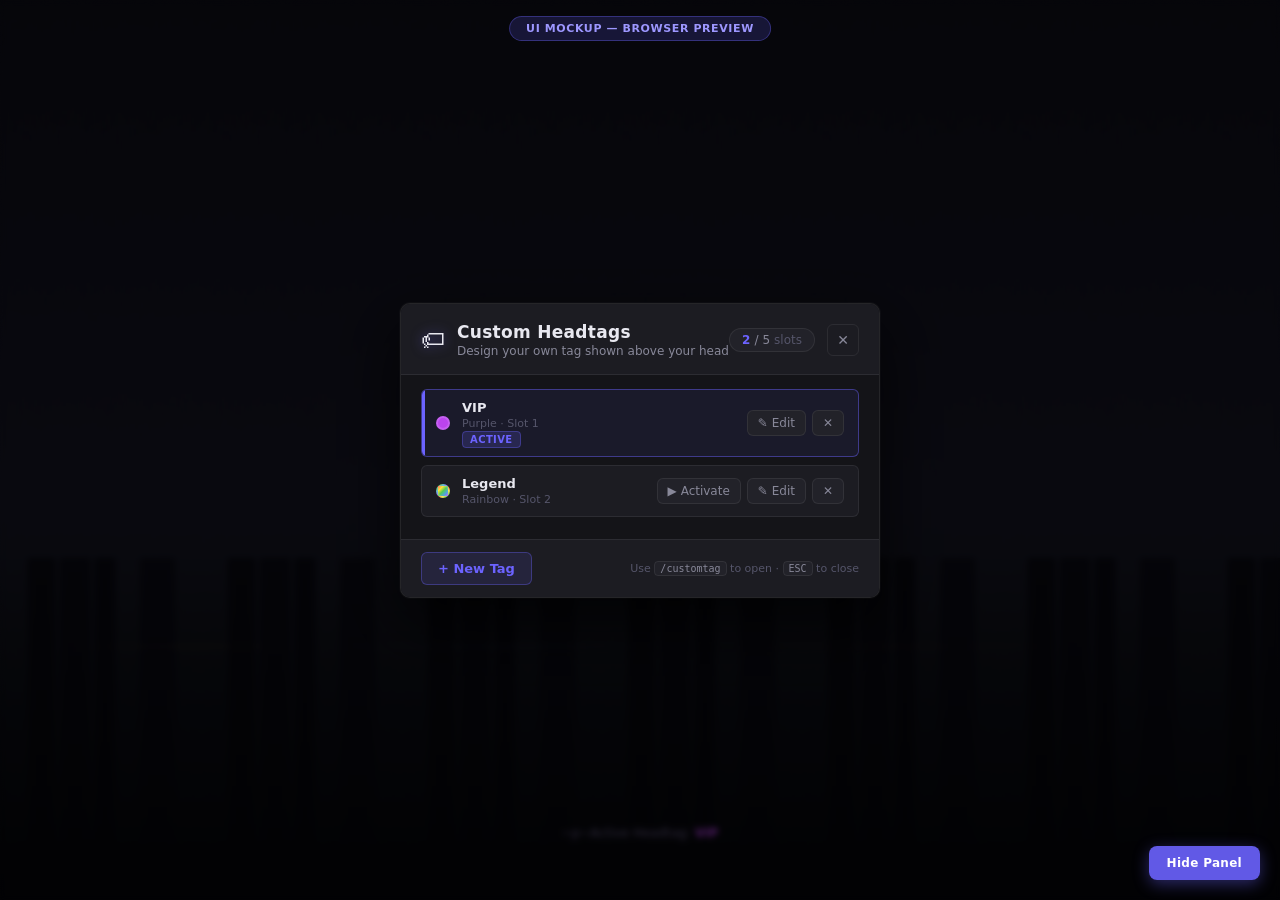
==== mockup.html @ aabbf568 "Add custom player headtag system with NUI support - Implemented a new feature allowing players to cr" ====
<!DOCTYPE html>
<html lang="en">
<head>
    <meta charset="UTF-8" />
    <meta name="viewport" content="width=device-width, initial-scale=1.0" />
    <title>DiscordTagIDs – Custom Headtags UI Mockup</title>
    <style>
/* ── Reset & base ────────────────────────────────────────────────────────── */
*, *::before, *::after { box-sizing: border-box; margin: 0; padding: 0; }

:root {
    --bg-overlay:   rgba(0, 0, 0, 0.55);
    --bg-panel:     #141418;
    --bg-panel2:    #1c1c22;
    --bg-panel3:    #222229;
    --bg-input:     #0e0e12;
    --border:       rgba(255,255,255,0.07);
    --border-focus: rgba(120,120,255,0.55);
    --accent:       #6c63ff;
    --accent-hover: #7d75ff;
    --danger:       #e05555;
    --danger-hover: #f06666;
    --success:      #4caf6e;
    --text-primary: #e8e8f0;
    --text-muted:   #888899;
    --text-dim:     #55556a;
    --radius:       10px;
    --radius-sm:    6px;
    --transition:   0.18s ease;
}

/* ── Fake GTA background ────────────────────────────────────────────────── */
body {
    font-family: 'Segoe UI', system-ui, sans-serif;
    font-size: 14px;
    color: var(--text-primary);
    width: 100vw;
    height: 100vh;
    overflow: hidden;
    background:
        /* subtle grain overlay */
        url("data:image/svg+xml,%3Csvg xmlns='http://www.w3.org/2000/svg' width='200' height='200'%3E%3Cfilter id='n'%3E%3CfeTurbulence type='fractalNoise' baseFrequency='0.9' numOctaves='4' stitchTiles='stitch'/%3E%3C/filter%3E%3Crect width='200' height='200' filter='url(%23n)' opacity='0.04'/%3E%3C/svg%3E"),
        /* city night sky gradient */
        linear-gradient(
            180deg,
            #0a0a14 0%,
            #0d0d1a 30%,
            #111120 55%,
            #0e1018 75%,
            #080c10 100%
        );
}

/* Fake city silhouette */
body::before {
    content: '';
    position: fixed;
    bottom: 0; left: 0; right: 0;
    height: 38%;
    background:
        /* building shapes via repeating linear gradients */
        linear-gradient(to bottom, transparent 0%, #05050a 100%),
        repeating-linear-gradient(
            90deg,
            transparent 0px, transparent 28px,
            #090910 28px, #090910 55px,
            transparent 55px, transparent 60px,
            #0a0a12 60px, #0a0a12 90px,
            transparent 90px, transparent 95px,
            #080810 95px, #080810 115px,
            transparent 115px, transparent 140px,
            #0b0b14 140px, #0b0b14 175px,
            transparent 175px, transparent 200px
        );
    pointer-events: none;
    z-index: 0;
}

/* Tiny ambient lights simulating distant city glow */
body::after {
    content: '';
    position: fixed;
    bottom: 28%; left: 0; right: 0;
    height: 3px;
    background: linear-gradient(90deg,
        transparent 5%, rgba(255,180,60,0.06) 15%, transparent 25%,
        rgba(120,160,255,0.05) 40%, transparent 55%,
        rgba(255,100,60,0.04) 70%, transparent 85%
    );
    pointer-events: none;
    z-index: 0;
}

/* ── Mockup label ────────────────────────────────────────────────────────── */
#mockup-label {
    position: fixed;
    top: 16px;
    left: 50%;
    transform: translateX(-50%);
    background: rgba(108,99,255,0.18);
    border: 1px solid rgba(108,99,255,0.35);
    border-radius: 20px;
    padding: 5px 16px;
    font-size: 11px;
    font-weight: 600;
    color: #9d97ff;
    letter-spacing: 0.6px;
    text-transform: uppercase;
    z-index: 10;
    white-space: nowrap;
}

/* ── HUD elements (fake in-game) ─────────────────────────────────────────── */
#fake-hud {
    position: fixed;
    bottom: 60px;
    left: 50%;
    transform: translateX(-50%);
    text-align: center;
    font-size: 12px;
    color: rgba(200,180,255,0.5);
    font-weight: 500;
    letter-spacing: 0.3px;
    z-index: 0;
    pointer-events: none;
}
#fake-headtag-display {
    position: fixed;
    top: 38%;
    left: 50%;
    transform: translate(-50%, -50%);
    text-align: center;
    pointer-events: none;
    z-index: 0;
}
.fake-tag-text {
    font-size: 12px;
    font-weight: 700;
    color: #5be05b;
    text-shadow: 0 0 6px rgba(0,0,0,0.9), 0 1px 3px rgba(0,0,0,0.7);
    letter-spacing: 0.4px;
}
.fake-player-name {
    font-size: 12px;
    color: #ccccee;
    text-shadow: 0 0 6px rgba(0,0,0,0.9);
}
.fake-player-dot {
    width: 6px; height: 6px;
    border-radius: 50%;
    background: #6c63ff;
    margin: 4px auto;
    box-shadow: 0 0 8px 2px rgba(108,99,255,0.4);
}

/* ── Overlay ─────────────────────────────────────────────────────────────── */
#overlay {
    position: fixed;
    inset: 0;
    background: var(--bg-overlay);
    display: flex;
    align-items: center;
    justify-content: center;
    pointer-events: all;
    backdrop-filter: blur(3px);
    z-index: 5;
    animation: fadeIn 0.2s ease;
}
#overlay.hidden { display: none; }

@keyframes fadeIn {
    from { opacity: 0; }
    to   { opacity: 1; }
}

/* ── Panel ───────────────────────────────────────────────────────────────── */
#panel {
    background: var(--bg-panel);
    border: 1px solid var(--border);
    border-radius: var(--radius);
    width: 480px;
    max-height: 90vh;
    display: flex;
    flex-direction: column;
    overflow: hidden;
    box-shadow: 0 24px 64px rgba(0,0,0,0.7), 0 0 0 1px rgba(255,255,255,0.03);
    animation: slideUp 0.22s cubic-bezier(0.34,1.3,0.64,1);
}
@keyframes slideUp {
    from { transform: translateY(16px); opacity: 0; }
    to   { transform: translateY(0);    opacity: 1; }
}

/* ── Header ──────────────────────────────────────────────────────────────── */
#panel-header {
    display: flex;
    align-items: center;
    justify-content: space-between;
    padding: 18px 20px 16px;
    border-bottom: 1px solid var(--border);
    background: var(--bg-panel2);
    flex-shrink: 0;
}
#header-left { display: flex; align-items: center; gap: 12px; }
#header-icon {
    font-size: 24px; line-height: 1;
    filter: drop-shadow(0 0 6px rgba(108,99,255,0.5));
}
#header-title { font-size: 17px; font-weight: 700; letter-spacing: 0.3px; }
#header-sub { font-size: 12px; color: var(--text-muted); margin-top: 2px; }
#header-right { display: flex; align-items: center; gap: 12px; }

#slot-badge {
    background: var(--bg-panel3);
    border: 1px solid var(--border);
    border-radius: 20px;
    padding: 4px 12px;
    font-size: 12px;
    color: var(--text-muted);
    display: flex; align-items: center; gap: 4px;
}
#slot-used  { color: var(--accent); font-weight: 700; }
#slot-label { color: var(--text-dim); }

#btn-close {
    background: none; border: 1px solid var(--border);
    border-radius: var(--radius-sm); color: var(--text-muted);
    cursor: pointer; width: 32px; height: 32px; font-size: 14px;
    display: flex; align-items: center; justify-content: center;
    transition: var(--transition);
}
#btn-close:hover { background: var(--danger); border-color: var(--danger); color: #fff; }

/* ── Toast ───────────────────────────────────────────────────────────────── */
#toast {
    margin: 10px 20px 0;
    padding: 10px 14px;
    border-radius: var(--radius-sm);
    font-size: 13px; font-weight: 500;
    flex-shrink: 0;
    animation: toastIn 0.18s ease;
}
#toast.hidden { display: none; }
#toast.error   { background: rgba(224,85,85,0.15);  border: 1px solid rgba(224,85,85,0.4);  color: #f08080; }
#toast.success { background: rgba(76,175,110,0.15); border: 1px solid rgba(76,175,110,0.4); color: #7ddb9d; }
@keyframes toastIn {
    from { opacity: 0; transform: translateY(-4px); }
    to   { opacity: 1; transform: translateY(0); }
}

/* ── Tag list ────────────────────────────────────────────────────────────── */
#tag-list-section {
    flex: 1; overflow-y: auto;
    padding: 14px 20px; min-height: 80px;
}
#tag-list-section::-webkit-scrollbar { width: 5px; }
#tag-list-section::-webkit-scrollbar-track { background: transparent; }
#tag-list-section::-webkit-scrollbar-thumb { background: var(--border); border-radius: 4px; }

#tag-list-empty {
    display: flex; flex-direction: column; align-items: center;
    justify-content: center; gap: 6px;
    padding: 30px 0; color: var(--text-muted);
    font-size: 13px; text-align: center;
}
#tag-list-empty.hidden { display: none; }
#empty-icon { font-size: 32px; margin-bottom: 4px; opacity: 0.3; color: var(--accent); }
#empty-sub { font-size: 12px; color: var(--text-dim); }

.tag-card {
    display: flex; align-items: center; gap: 12px;
    background: var(--bg-panel2); border: 1px solid var(--border);
    border-radius: var(--radius-sm); padding: 10px 14px;
    margin-bottom: 8px; transition: var(--transition);
    position: relative; overflow: hidden;
}
.tag-card:hover { border-color: rgba(255,255,255,0.13); background: var(--bg-panel3); }
.tag-card.active-tag {
    border-color: rgba(108,99,255,0.45);
    background: rgba(108,99,255,0.08);
}
.tag-card.active-tag::before {
    content: ''; position: absolute; left: 0; top: 0; bottom: 0;
    width: 3px; background: var(--accent); border-radius: 3px 0 0 3px;
}
.tag-color-dot {
    width: 14px; height: 14px; border-radius: 50%; flex-shrink: 0;
    border: 2px solid rgba(255,255,255,0.15);
}
.tag-info { flex: 1; min-width: 0; }
.tag-info-label {
    font-size: 13px; font-weight: 600; color: var(--text-primary);
    white-space: nowrap; overflow: hidden; text-overflow: ellipsis;
}
.tag-info-sub { font-size: 11px; color: var(--text-dim); margin-top: 2px; }
.tag-active-badge {
    font-size: 10px; font-weight: 700; color: var(--accent);
    background: rgba(108,99,255,0.18); border: 1px solid rgba(108,99,255,0.35);
    border-radius: 4px; padding: 2px 7px; letter-spacing: 0.4px;
    text-transform: uppercase; margin-left: auto; flex-shrink: 0;
}
.tag-actions { display: flex; gap: 6px; flex-shrink: 0; }
.tag-actions button {
    border: 1px solid var(--border); border-radius: var(--radius-sm);
    background: var(--bg-panel3); color: var(--text-muted);
    cursor: pointer; font-size: 12px; padding: 5px 10px;
    transition: var(--transition); white-space: nowrap; font-family: inherit;
}
.tag-actions .btn-activate:hover { background: var(--accent);  border-color: var(--accent); color: #fff; }
.tag-actions .btn-edit:hover     { background: #3a6faa;        border-color: #3a6faa;       color: #fff; }
.tag-actions .btn-delete:hover   { background: var(--danger);  border-color: var(--danger); color: #fff; }

/* ── Form ────────────────────────────────────────────────────────────────── */
#form-section {
    border-top: 1px solid var(--border); background: var(--bg-panel2);
    padding: 16px 20px 14px; flex-shrink: 0; animation: fadeIn 0.15s ease;
}
#form-section.hidden { display: none; }
#form-title {
    font-size: 13px; font-weight: 700; color: var(--text-muted);
    letter-spacing: 0.6px; text-transform: uppercase; margin-bottom: 12px;
}
.form-label {
    display: flex; align-items: center; justify-content: space-between;
    font-size: 12px; font-weight: 600; color: var(--text-muted);
    margin-bottom: 6px; margin-top: 12px;
    text-transform: uppercase; letter-spacing: 0.5px;
}
.form-label:first-of-type { margin-top: 0; }
.char-counter { font-weight: 400; color: var(--text-dim); font-size: 11px; text-transform: none; letter-spacing: 0; }
.char-counter.near-limit { color: #e0a850; }
.char-counter.at-limit   { color: var(--danger); }

#input-text {
    width: 100%; background: var(--bg-input); border: 1px solid var(--border);
    border-radius: var(--radius-sm); color: var(--text-primary);
    font-size: 14px; padding: 9px 12px; outline: none;
    transition: var(--transition); font-family: inherit;
}
#input-text:focus { border-color: var(--border-focus); box-shadow: 0 0 0 3px rgba(108,99,255,0.12); }
#input-text::placeholder { color: var(--text-dim); }

#color-grid { display: flex; flex-wrap: wrap; gap: 8px; }
.color-swatch {
    width: 40px; height: 40px; border-radius: var(--radius-sm);
    cursor: pointer; border: 2px solid transparent; transition: var(--transition);
    display: flex; align-items: center; justify-content: center;
    font-size: 10px; font-weight: 700;
    color: rgba(255,255,255,0.7); text-shadow: 0 1px 3px rgba(0,0,0,0.8);
    position: relative; overflow: hidden;
}
.color-swatch:hover { transform: scale(1.1); border-color: rgba(255,255,255,0.4); }
.color-swatch.selected {
    border-color: #fff;
    box-shadow: 0 0 0 2px var(--accent), 0 4px 12px rgba(0,0,0,0.5);
    transform: scale(1.08);
}
.color-swatch.selected::after {
    content: '✓'; position: absolute; inset: 0;
    display: flex; align-items: center; justify-content: center;
    font-size: 16px; color: #fff; text-shadow: 0 1px 4px rgba(0,0,0,0.9);
}
.color-swatch.rainbow {
    background: linear-gradient(135deg,
        #ff4e4e 0%, #ff9a3c 17%, #ffe234 34%,
        #5be05b 50%, #4da8da 67%, #9b59b6 84%, #ff4e4e 100%);
}

#preview-box {
    background: rgba(0,0,0,0.45); border: 1px solid var(--border);
    border-radius: var(--radius-sm); padding: 10px 16px;
    font-size: 13px; font-weight: 600; text-align: center;
    letter-spacing: 0.3px; min-height: 38px;
    display: flex; align-items: center; justify-content: center; gap: 4px; flex-wrap: wrap;
}
.preview-name { color: #aaaacc; font-weight: 400; }
#form-actions { display: flex; gap: 8px; margin-top: 14px; }

/* ── Buttons ─────────────────────────────────────────────────────────────── */
button { font-family: inherit; }
.btn-primary {
    flex: 1; background: var(--accent); border: 1px solid var(--accent);
    border-radius: var(--radius-sm); color: #fff; cursor: pointer;
    font-size: 13px; font-weight: 600; padding: 9px 18px; transition: var(--transition);
}
.btn-primary:hover  { background: var(--accent-hover); border-color: var(--accent-hover); }
.btn-primary:active { transform: scale(0.98); }
.btn-secondary {
    background: var(--bg-panel3); border: 1px solid var(--border);
    border-radius: var(--radius-sm); color: var(--text-muted); cursor: pointer;
    font-size: 13px; padding: 9px 14px; transition: var(--transition);
}
.btn-secondary:hover { background: #2a2a35; color: var(--text-primary); }
.btn-accent {
    background: rgba(108,99,255,0.12); border: 1px solid rgba(108,99,255,0.35);
    border-radius: var(--radius-sm); color: var(--accent); cursor: pointer;
    font-size: 13px; font-weight: 600; padding: 8px 16px; transition: var(--transition);
}
.btn-accent:hover { background: rgba(108,99,255,0.22); }
.btn-accent:disabled { opacity: 0.4; cursor: not-allowed; }

/* ── Footer ──────────────────────────────────────────────────────────────── */
#panel-footer {
    display: flex; align-items: center; justify-content: space-between;
    padding: 12px 20px; border-top: 1px solid var(--border);
    background: var(--bg-panel2); flex-shrink: 0;
}
#footer-hint { font-size: 11px; color: var(--text-dim); }
#footer-hint kbd {
    background: var(--bg-panel3); border: 1px solid var(--border);
    border-radius: 4px; padding: 1px 5px; font-size: 10px;
    font-family: monospace; color: var(--text-muted);
}

/* ── Toggle button (mockup only) ─────────────────────────────────────────── */
#toggle-btn {
    position: fixed; bottom: 20px; right: 20px;
    background: rgba(108,99,255,0.9); border: none;
    border-radius: 8px; color: #fff; cursor: pointer;
    font-size: 12px; font-weight: 600; padding: 10px 18px;
    z-index: 20; transition: var(--transition);
    box-shadow: 0 4px 16px rgba(108,99,255,0.4);
    letter-spacing: 0.3px;
}
#toggle-btn:hover { background: var(--accent-hover); transform: translateY(-1px); }
    </style>
</head>
<body>

    <!-- Fake GTA background elements -->
    <div id="mockup-label">UI Mockup — Browser Preview</div>

    <div id="fake-headtag-display">
        <div class="fake-tag-text" id="fake-tag">VIP </div>
        <div class="fake-player-name">YourName [1]</div>
        <div class="fake-player-dot"></div>
    </div>

    <div id="fake-hud">~p~Active Headtag: <span id="fake-hud-tag" style="color:#bb44ee">VIP</span></div>

    <!-- Main panel -->
    <div id="overlay">
        <div id="panel">

            <div id="panel-header">
                <div id="header-left">
                    <span id="header-icon">🏷</span>
                    <div>
                        <div id="header-title">Custom Headtags</div>
                        <div id="header-sub">Design your own tag shown above your head</div>
                    </div>
                </div>
                <div id="header-right">
                    <div id="slot-badge">
                        <span id="slot-used">0</span>/<span id="slot-total">0</span>
                        <span id="slot-label">slots</span>
                    </div>
                    <button id="btn-close" title="Close (ESC)">✕</button>
                </div>
            </div>

            <div id="toast" class="hidden"></div>

            <div id="tag-list-section">
                <div id="tag-list-empty" class="hidden">
                    <div id="empty-icon">✦</div>
                    <div>You have no custom tags yet.</div>
                    <div id="empty-sub">Click <strong>New Tag</strong> below to create one.</div>
                </div>
                <div id="tag-list"></div>
            </div>

            <div id="form-section" class="hidden">
                <div id="form-title">New Tag</div>
                <label class="form-label">Tag Text
                    <span id="char-counter" class="char-counter">0 / 20</span>
                </label>
                <input id="input-text" type="text" maxlength="20"
                       placeholder="e.g. VIP, Legend, Founder…" autocomplete="off" />
                <label class="form-label">Color</label>
                <div id="color-grid"></div>
                <label class="form-label">Preview</label>
                <div id="preview-box">
                    <span id="preview-text">Your Tag Here</span>
                    <span id="preview-name" class="preview-name"> PlayerName [1]</span>
                </div>
                <div id="form-actions">
                    <button id="btn-form-cancel" class="btn-secondary">Cancel</button>
                    <button id="btn-form-save"   class="btn-primary">Save Tag</button>
                </div>
            </div>

            <div id="panel-footer">
                <button id="btn-new-tag" class="btn-accent">+ New Tag</button>
                <div id="footer-hint">Use <kbd>/customtag</kbd> to open · <kbd>ESC</kbd> to close</div>
            </div>

        </div>
    </div>

    <!-- Mockup toggle -->
    <button id="toggle-btn" onclick="togglePanel()">Hide Panel</button>

    <script>
'use strict';

// ── GTA color definitions ─────────────────────────────────────────────────────
const COLORS = [
    { code: '~r~',   label: 'Red',     css: '#e05555' },
    { code: '~g~',   label: 'Green',   css: '#55cc55' },
    { code: '~b~',   label: 'Blue',    css: '#5599ee' },
    { code: '~y~',   label: 'Yellow',  css: '#eecc44' },
    { code: '~o~',   label: 'Orange',  css: '#ee8833' },
    { code: '~p~',   label: 'Purple',  css: '#bb44ee' },
    { code: '~w~',   label: 'White',   css: '#e8e8f0' },
    { code: '~RGB~', label: 'Rainbow', css: null       },
];

// ── State ─────────────────────────────────────────────────────────────────────
let state = {
    tags:          [],
    slots:         5,
    maxLen:        20,
    editIndex:     null,
    selectedColor: '~w~',
    activeIndex:   null,
};

// ── Simulated server data (pre-loaded for mockup) ─────────────────────────────
const MOCK_TAGS = [
    { text: 'VIP',     color: '~p~' },
    { text: 'Legend',  color: '~RGB~' },
];
const MOCK_ACTIVE_INDEX = 1; // "VIP" is the active tag

// ── DOM refs ──────────────────────────────────────────────────────────────────
const overlay       = document.getElementById('overlay');
const toast         = document.getElementById('toast');
const tagList       = document.getElementById('tag-list');
const tagListEmpty  = document.getElementById('tag-list-empty');
const slotUsed      = document.getElementById('slot-used');
const slotTotal     = document.getElementById('slot-total');
const formSection   = document.getElementById('form-section');
const formTitle     = document.getElementById('form-title');
const inputText     = document.getElementById('input-text');
const charCounter   = document.getElementById('char-counter');
const colorGrid     = document.getElementById('color-grid');
const previewText   = document.getElementById('preview-text');
const btnNewTag     = document.getElementById('btn-new-tag');
const btnFormSave   = document.getElementById('btn-form-save');
const btnFormCancel = document.getElementById('btn-form-cancel');
const btnClose      = document.getElementById('btn-close');
const fakeTag       = document.getElementById('fake-tag');
const fakeHudTag    = document.getElementById('fake-hud-tag');

// ── Color swatches ────────────────────────────────────────────────────────────
function buildColorGrid() {
    colorGrid.innerHTML = '';
    COLORS.forEach(c => {
        const sw = document.createElement('div');
        sw.className = 'color-swatch' + (c.code === '~RGB~' ? ' rainbow' : '');
        sw.dataset.code = c.code;
        sw.title = c.label;
        if (c.css) sw.style.background = c.css;
        if (c.code === state.selectedColor) sw.classList.add('selected');
        sw.addEventListener('click', () => selectColor(c.code));
        colorGrid.appendChild(sw);
    });
}

function selectColor(code) {
    state.selectedColor = code;
    document.querySelectorAll('.color-swatch').forEach(sw =>
        sw.classList.toggle('selected', sw.dataset.code === code)
    );
    updatePreview();
}

// ── Preview ───────────────────────────────────────────────────────────────────
function colorToCss(code) {
    const c = COLORS.find(x => x.code === code);
    if (!c) return '#e8e8f0';
    return c.css || 'transparent';
}

function applyColorStyle(el, code) {
    if (code === '~RGB~') {
        el.style.cssText = `
            background: linear-gradient(90deg,
                #ff4e4e, #ff9a3c, #ffe234, #55cc55, #4da8da, #bb44ee, #ff4e4e);
            -webkit-background-clip: text;
            -webkit-text-fill-color: transparent;
            background-clip: text;
            font-weight: 700;
        `;
    } else {
        el.style.cssText = `color: ${colorToCss(code)}; font-weight: 700;`;
    }
}

function updatePreview() {
    const text = inputText.value.trim() || 'Your Tag';
    applyColorStyle(previewText, state.selectedColor);
    previewText.textContent = text + ' ';
}

// ── Char counter ──────────────────────────────────────────────────────────────
function updateCharCounter() {
    const len = inputText.value.length;
    const max = state.maxLen;
    charCounter.textContent = `${len} / ${max}`;
    charCounter.className = 'char-counter';
    if (len >= max)            charCounter.classList.add('at-limit');
    else if (len >= max * 0.8) charCounter.classList.add('near-limit');
}

// ── Tag list ──────────────────────────────────────────────────────────────────
function renderTagList() {
    slotUsed.textContent  = state.tags.length;
    slotTotal.textContent = state.slots;

    const atLimit = state.tags.length >= state.slots;
    btnNewTag.disabled = atLimit;
    btnNewTag.title = atLimit ? 'All slots are used' : 'Create a new custom tag';

    tagList.innerHTML = '';
    if (state.tags.length === 0) {
        tagListEmpty.classList.remove('hidden');
        return;
    }
    tagListEmpty.classList.add('hidden');

    state.tags.forEach((tag, i) => {
        const idx = i + 1;
        const card = document.createElement('div');
        card.className = 'tag-card' + (state.activeIndex === idx ? ' active-tag' : '');

        const dot = document.createElement('div');
        dot.className = 'tag-color-dot';
        if (tag.color === '~RGB~') {
            dot.style.background = 'linear-gradient(135deg, #ff4e4e, #ffe234, #55cc55, #4da8da, #bb44ee)';
        } else {
            const c = COLORS.find(x => x.code === tag.color);
            dot.style.background = c ? c.css : '#e8e8f0';
        }

        const info = document.createElement('div');
        info.className = 'tag-info';

        const label = document.createElement('div');
        label.className = 'tag-info-label';
        label.textContent = tag.text;

        const sub = document.createElement('div');
        const c = COLORS.find(x => x.code === tag.color);
        sub.className = 'tag-info-sub';
        sub.textContent = (c ? c.label : tag.color) + ' · Slot ' + idx;

        info.appendChild(label);
        info.appendChild(sub);

        if (state.activeIndex === idx) {
            const badge = document.createElement('span');
            badge.className = 'tag-active-badge';
            badge.textContent = 'Active';
            info.appendChild(badge);
        }

        const actions = document.createElement('div');
        actions.className = 'tag-actions';

        if (state.activeIndex !== idx) {
            const btnAct = document.createElement('button');
            btnAct.className = 'btn-activate';
            btnAct.textContent = '▶ Activate';
            btnAct.addEventListener('click', () => activateTag(idx));
            actions.appendChild(btnAct);
        }

        const btnEdit = document.createElement('button');
        btnEdit.className = 'btn-edit';
        btnEdit.textContent = '✎ Edit';
        btnEdit.addEventListener('click', () => openEditForm(idx));
        actions.appendChild(btnEdit);

        const btnDel = document.createElement('button');
        btnDel.className = 'btn-delete';
        btnDel.textContent = '✕';
        btnDel.title = 'Delete this tag';
        btnDel.addEventListener('click', () => deleteTag(idx));
        actions.appendChild(btnDel);

        card.appendChild(dot);
        card.appendChild(info);
        card.appendChild(actions);
        tagList.appendChild(card);
    });

    updateFakeHud();
}

// ── Fake in-game HUD sync ─────────────────────────────────────────────────────
function updateFakeHud() {
    if (state.activeIndex !== null) {
        const tag = state.tags[state.activeIndex - 1];
        if (tag) {
            applyColorStyle(fakeTag, tag.color);
            fakeTag.textContent = tag.text + ' ';
            applyColorStyle(fakeHudTag, tag.color);
            fakeHudTag.textContent = tag.text;
            return;
        }
    }
    fakeTag.style.cssText = 'color: #55cc55; font-weight: 700;';
    fakeTag.textContent = 'Member ';
    fakeHudTag.style.cssText = 'color: #55cc55;';
    fakeHudTag.textContent = 'Member';
}

// ── Form ──────────────────────────────────────────────────────────────────────
function openNewForm() {
    state.editIndex = null;
    formTitle.textContent = 'New Tag';
    inputText.value = '';
    selectColor('~w~');
    updateCharCounter();
    updatePreview();
    inputText.setAttribute('maxlength', state.maxLen);
    formSection.classList.remove('hidden');
    inputText.focus();
}

function openEditForm(idx) {
    const tag = state.tags[idx - 1];
    if (!tag) return;
    state.editIndex = idx;
    formTitle.textContent = 'Edit Tag · Slot ' + idx;
    inputText.value = tag.text;
    inputText.setAttribute('maxlength', state.maxLen);
    selectColor(tag.color);
    updateCharCounter();
    updatePreview();
    formSection.classList.remove('hidden');
    inputText.focus();
}

function closeForm() {
    formSection.classList.add('hidden');
    state.editIndex = null;
}

// ── Tag actions (local simulation) ────────────────────────────────────────────
function saveTag() {
    const text = inputText.value.trim();
    if (!text) { showToast('Tag text cannot be empty.', 'error'); return; }
    if (text.length > state.maxLen) { showToast('Tag text is too long.', 'error'); return; }

    const newTag = { text, color: state.selectedColor };

    if (state.editIndex !== null) {
        state.tags[state.editIndex - 1] = newTag;
    } else {
        if (state.tags.length >= state.slots) {
            showToast('You have reached your slot limit (' + state.slots + ').', 'error');
            return;
        }
        state.tags.push(newTag);
    }

    renderTagList();
    closeForm();
    showToast('Tag saved successfully.', 'success');
}

function deleteTag(idx) {
    if (state.activeIndex === idx) state.activeIndex = null;
    else if (state.activeIndex > idx) state.activeIndex--;
    state.tags.splice(idx - 1, 1);
    renderTagList();
    closeForm();
    showToast('Tag deleted.', 'success');
}

function activateTag(idx) {
    state.activeIndex = idx;
    const tag = state.tags[idx - 1];
    renderTagList();
    showToast('Tag "' + tag.text + '" is now active!', 'success');
}

// ── Toast ─────────────────────────────────────────────────────────────────────
let toastTimer = null;
function showToast(msg, type = 'error') {
    clearTimeout(toastTimer);
    toast.textContent = msg;
    toast.className = type;
    toastTimer = setTimeout(hideToast, 3500);
}
function hideToast() {
    clearTimeout(toastTimer);
    toast.className = 'hidden';
}

// ── Panel toggle (mockup only) ────────────────────────────────────────────────
function togglePanel() {
    const isHidden = overlay.classList.toggle('hidden');
    document.getElementById('toggle-btn').textContent = isHidden ? 'Show Panel' : 'Hide Panel';
}

// ── Wire events ───────────────────────────────────────────────────────────────
btnClose.addEventListener('click', () => {
    overlay.classList.add('hidden');
    document.getElementById('toggle-btn').textContent = 'Show Panel';
});

btnNewTag.addEventListener('click', () => {
    if (btnNewTag.disabled) return;
    if (!formSection.classList.contains('hidden') && state.editIndex === null) {
        closeForm();
    } else {
        openNewForm();
    }
});

btnFormSave.addEventListener('click', saveTag);
btnFormCancel.addEventListener('click', closeForm);

inputText.addEventListener('input', () => {
    updateCharCounter();
    updatePreview();
});
inputText.addEventListener('keydown', (e) => {
    if (e.key === 'Enter')  saveTag();
    if (e.key === 'Escape') closeForm();
});

document.addEventListener('keydown', (e) => {
    if (e.key === 'Escape' && !overlay.classList.contains('hidden')) {
        if (!formSection.classList.contains('hidden')) {
            closeForm();
        } else {
            togglePanel();
        }
    }
});

// ── Boot with sample data ─────────────────────────────────────────────────────
state.tags        = MOCK_TAGS.map(t => ({ ...t }));
state.activeIndex = MOCK_ACTIVE_INDEX;
buildColorGrid();
renderTagList();
    </script>

</body>
</html>
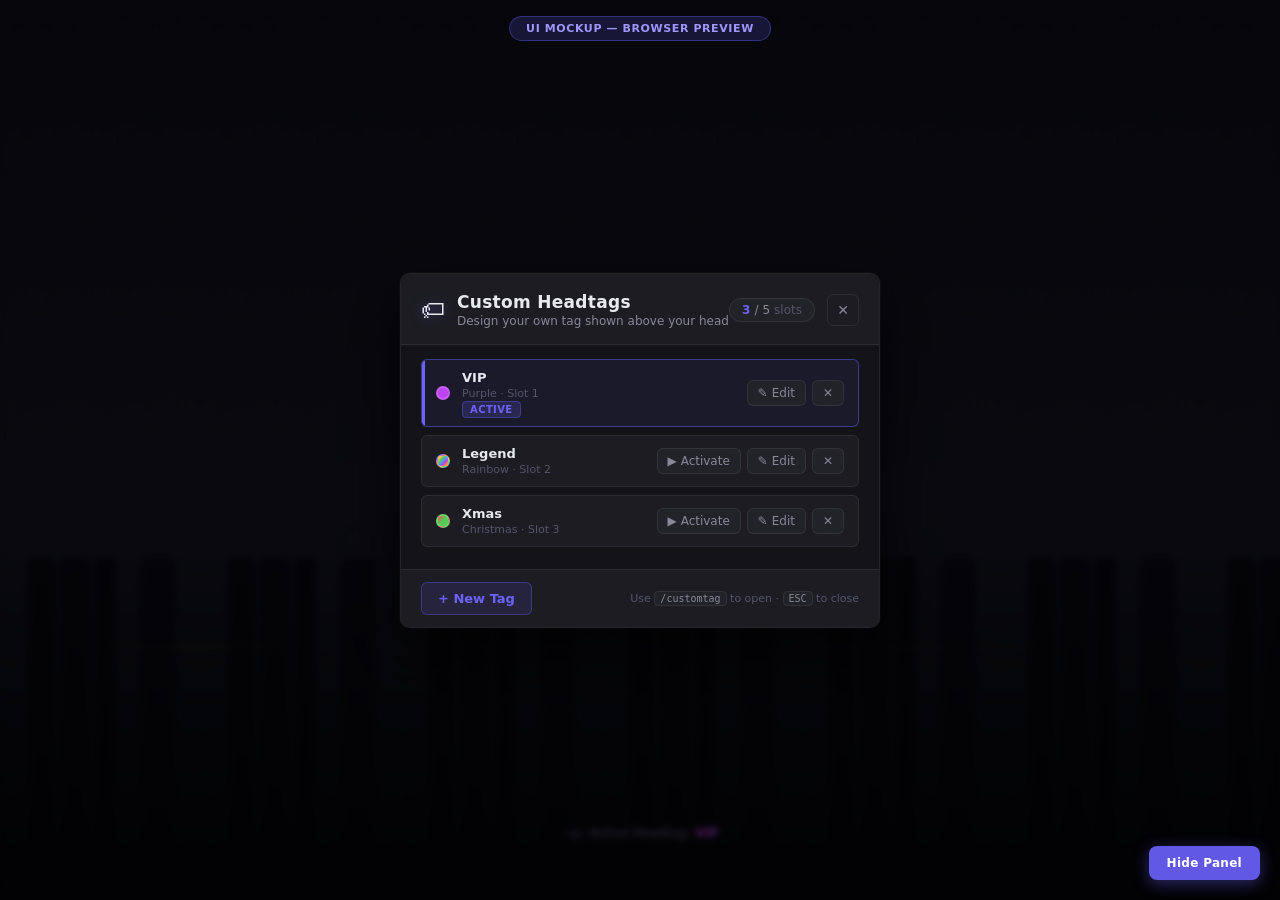
==== commit 6f0c5179: "Enhance custom headtag system with color pattern support - Introduced color pattern cycling for play" ====
--- a/mockup.html
+++ b/mockup.html
@@ -340,12 +340,25 @@
 #input-text:focus { border-color: var(--border-focus); box-shadow: 0 0 0 3px rgba(108,99,255,0.12); }
 #input-text::placeholder { color: var(--text-dim); }
 
-#color-grid { display: flex; flex-wrap: wrap; gap: 8px; }
+#color-grid { display: flex; flex-direction: column; gap: 10px; }
+.color-section-label {
+    font-size: 10px; font-weight: 700; color: var(--text-dim);
+    text-transform: uppercase; letter-spacing: 0.6px;
+    display: flex; align-items: center; gap: 8px; margin-bottom: -2px;
+}
+.pattern-label { color: var(--accent); opacity: 0.85; }
+.pattern-label-badge {
+    font-size: 9px; font-weight: 700; color: var(--accent);
+    background: rgba(108,99,255,0.14); border: 1px solid rgba(108,99,255,0.3);
+    border-radius: 20px; padding: 1px 7px; letter-spacing: 0.4px;
+    text-transform: uppercase;
+}
+.color-row { display: flex; flex-wrap: wrap; gap: 8px; }
 .color-swatch {
     width: 40px; height: 40px; border-radius: var(--radius-sm);
     cursor: pointer; border: 2px solid transparent; transition: var(--transition);
     display: flex; align-items: center; justify-content: center;
-    font-size: 10px; font-weight: 700;
+    font-size: 10px; font-weight: 700; flex-shrink: 0;
     color: rgba(255,255,255,0.7); text-shadow: 0 1px 3px rgba(0,0,0,0.8);
     position: relative; overflow: hidden;
 }
@@ -359,11 +372,22 @@
     content: '✓'; position: absolute; inset: 0;
     display: flex; align-items: center; justify-content: center;
     font-size: 16px; color: #fff; text-shadow: 0 1px 4px rgba(0,0,0,0.9);
-}
-.color-swatch.rainbow {
-    background: linear-gradient(135deg,
-        #ff4e4e 0%, #ff9a3c 17%, #ffe234 34%,
-        #5be05b 50%, #4da8da 67%, #9b59b6 84%, #ff4e4e 100%);
+    background: rgba(0,0,0,0.25);
+}
+.pattern-swatch {
+    width: auto; min-width: 64px; padding: 0 10px; height: 40px;
+    border: 2px solid rgba(255,255,255,0.12);
+    transition: background 0.4s ease, transform var(--transition),
+                border-color var(--transition), box-shadow var(--transition);
+}
+.pattern-swatch.selected {
+    border-color: #fff;
+    box-shadow: 0 0 0 2px var(--accent), 0 0 14px 2px rgba(108,99,255,0.3), 0 4px 12px rgba(0,0,0,0.5);
+}
+.swatch-label {
+    font-size: 10px; font-weight: 700; color: #fff;
+    text-shadow: 0 1px 4px rgba(0,0,0,0.9); pointer-events: none;
+    position: relative; z-index: 1;
 }
 
 #preview-box {
@@ -504,36 +528,61 @@
     <script>
 'use strict';
 
-// ── GTA color definitions ─────────────────────────────────────────────────────
-const COLORS = [
-    { code: '~r~',   label: 'Red',     css: '#e05555' },
-    { code: '~g~',   label: 'Green',   css: '#55cc55' },
-    { code: '~b~',   label: 'Blue',    css: '#5599ee' },
-    { code: '~y~',   label: 'Yellow',  css: '#eecc44' },
-    { code: '~o~',   label: 'Orange',  css: '#ee8833' },
-    { code: '~p~',   label: 'Purple',  css: '#bb44ee' },
-    { code: '~w~',   label: 'White',   css: '#e8e8f0' },
-    { code: '~RGB~', label: 'Rainbow', css: null       },
+const BASE_COLORS = [
+    { code: '~r~', label: 'Red',    css: '#e05555' },
+    { code: '~g~', label: 'Green',  css: '#55cc55' },
+    { code: '~b~', label: 'Blue',   css: '#5599ee' },
+    { code: '~y~', label: 'Yellow', css: '#eecc44' },
+    { code: '~o~', label: 'Orange', css: '#ee8833' },
+    { code: '~p~', label: 'Purple', css: '#bb44ee' },
+    { code: '~w~', label: 'White',  css: '#e8e8f0' },
 ];
-
-// ── State ─────────────────────────────────────────────────────────────────────
+const PATTERN_META = {
+    '~RGB~':       { label: 'Rainbow',   colors: ['#e05555','#eecc44','#55cc55','#5599ee','#bb44ee','#ee8833'] },
+    '~CHRISTMAS~': { label: 'Christmas', colors: ['#e05555','#55cc55'] },
+    '~AMERICA~':   { label: 'America',   colors: ['#e05555','#e8e8f0','#5599ee'] },
+    '~HALLOWEEN~': { label: 'Halloween', colors: ['#ee8833','#e8e8f0'] },
+    '~DEVIL~':     { label: 'Devil',     colors: ['#e05555','#888899','#444455'] },
+};
+
 let state = {
-    tags:          [],
-    slots:         5,
-    maxLen:        20,
-    editIndex:     null,
-    selectedColor: '~w~',
-    activeIndex:   null,
+    tags: [], slots: 5, maxLen: 20,
+    allowedPatterns: ['~RGB~','~CHRISTMAS~','~AMERICA~','~HALLOWEEN~','~DEVIL~'],
+    editIndex: null, selectedColor: '~w~', activeIndex: null,
 };
 
-// ── Simulated server data (pre-loaded for mockup) ─────────────────────────────
+const patternAnimState = {};
+
+function startPatternAnimations() {
+    Object.values(patternAnimState).forEach(s => clearInterval(s.intervalId));
+    state.allowedPatterns.forEach(code => {
+        const meta = PATTERN_META[code]; if (!meta) return;
+        patternAnimState[code] = { idx: 0 };
+        patternAnimState[code].intervalId = setInterval(() => {
+            patternAnimState[code].idx = (patternAnimState[code].idx + 1) % meta.colors.length;
+            const sw = colorGrid.querySelector('[data-code="' + CSS.escape(code) + '"]');
+            if (sw) applyPatternSwatchStyle(sw, code);
+            if (state.selectedColor === code) updatePreview();
+        }, 500);
+    });
+}
+
+function applyPatternSwatchStyle(el, code) {
+    const meta = PATTERN_META[code]; if (!meta) return;
+    const idx = patternAnimState[code] ? patternAnimState[code].idx : 0;
+    const rotated = [...meta.colors.slice(idx), ...meta.colors.slice(0, idx)];
+    const pct = 100 / rotated.length;
+    const stops = rotated.map((c, i) => c + ' ' + (i*pct) + '%, ' + c + ' ' + ((i+1)*pct) + '%').join(', ');
+    el.style.background = 'linear-gradient(135deg, ' + stops + ')';
+}
+
 const MOCK_TAGS = [
-    { text: 'VIP',     color: '~p~' },
-    { text: 'Legend',  color: '~RGB~' },
+    { text: 'VIP',     color: '~p~'        },
+    { text: 'Legend',  color: '~RGB~'       },
+    { text: 'Xmas',    color: '~CHRISTMAS~' },
 ];
-const MOCK_ACTIVE_INDEX = 1; // "VIP" is the active tag
-
-// ── DOM refs ──────────────────────────────────────────────────────────────────
+const MOCK_ACTIVE_INDEX = 1;
+
 const overlay       = document.getElementById('overlay');
 const toast         = document.getElementById('toast');
 const tagList       = document.getElementById('tag-list');
@@ -553,302 +602,175 @@
 const fakeTag       = document.getElementById('fake-tag');
 const fakeHudTag    = document.getElementById('fake-hud-tag');
 
-// ── Color swatches ────────────────────────────────────────────────────────────
 function buildColorGrid() {
     colorGrid.innerHTML = '';
-    COLORS.forEach(c => {
-        const sw = document.createElement('div');
-        sw.className = 'color-swatch' + (c.code === '~RGB~' ? ' rainbow' : '');
-        sw.dataset.code = c.code;
-        sw.title = c.label;
-        if (c.css) sw.style.background = c.css;
-        if (c.code === state.selectedColor) sw.classList.add('selected');
-        sw.addEventListener('click', () => selectColor(c.code));
-        colorGrid.appendChild(sw);
-    });
+    const bl = document.createElement('div');
+    bl.className = 'color-section-label'; bl.textContent = 'Base Colors';
+    colorGrid.appendChild(bl);
+    const br = document.createElement('div'); br.className = 'color-row';
+    BASE_COLORS.forEach(c => br.appendChild(makeSwatch(c.code, c.label, c.css, false)));
+    colorGrid.appendChild(br);
+    if (state.allowedPatterns.length > 0) {
+        const pl = document.createElement('div');
+        pl.className = 'color-section-label pattern-label'; pl.textContent = 'Color Patterns';
+        const badge = document.createElement('span');
+        badge.className = 'pattern-label-badge'; badge.textContent = '\u2736 Unlocked';
+        pl.appendChild(badge); colorGrid.appendChild(pl);
+        const pr = document.createElement('div'); pr.className = 'color-row';
+        state.allowedPatterns.forEach(code => {
+            const meta = PATTERN_META[code] || { label: code, colors: ['#e8e8f0'] };
+            pr.appendChild(makeSwatch(code, meta.label, null, true));
+        });
+        colorGrid.appendChild(pr);
+    }
+    document.querySelectorAll('.color-swatch').forEach(sw =>
+        sw.classList.toggle('selected', sw.dataset.code === state.selectedColor));
+}
+
+function makeSwatch(code, label, cssColor, isPattern) {
+    const sw = document.createElement('div');
+    sw.className = 'color-swatch' + (isPattern ? ' pattern-swatch' : '');
+    sw.dataset.code = code; sw.title = label;
+    if (isPattern) {
+        applyPatternSwatchStyle(sw, code);
+        const lbl = document.createElement('span');
+        lbl.className = 'swatch-label'; lbl.textContent = label; sw.appendChild(lbl);
+    } else { sw.style.background = cssColor; }
+    sw.addEventListener('click', () => selectColor(code));
+    return sw;
 }
 
 function selectColor(code) {
     state.selectedColor = code;
     document.querySelectorAll('.color-swatch').forEach(sw =>
-        sw.classList.toggle('selected', sw.dataset.code === code)
-    );
+        sw.classList.toggle('selected', sw.dataset.code === code));
     updatePreview();
 }
 
-// ── Preview ───────────────────────────────────────────────────────────────────
-function colorToCss(code) {
-    const c = COLORS.find(x => x.code === code);
-    if (!c) return '#e8e8f0';
-    return c.css || 'transparent';
-}
-
-function applyColorStyle(el, code) {
-    if (code === '~RGB~') {
-        el.style.cssText = `
-            background: linear-gradient(90deg,
-                #ff4e4e, #ff9a3c, #ffe234, #55cc55, #4da8da, #bb44ee, #ff4e4e);
-            -webkit-background-clip: text;
-            -webkit-text-fill-color: transparent;
-            background-clip: text;
-            font-weight: 700;
-        `;
-    } else {
-        el.style.cssText = `color: ${colorToCss(code)}; font-weight: 700;`;
+function applyColorToEl(el, code) {
+    const base = BASE_COLORS.find(x => x.code === code);
+    if (base) {
+        el.style.cssText = 'color:' + base.css + ';font-weight:700;background:none;-webkit-text-fill-color:unset;';
+        return;
     }
+    const meta = PATTERN_META[code];
+    if (meta) {
+        const idx = patternAnimState[code] ? patternAnimState[code].idx : 0;
+        el.style.cssText = 'color:' + meta.colors[idx] + ';font-weight:700;background:none;-webkit-text-fill-color:unset;';
+        return;
+    }
+    el.style.cssText = 'color:#e8e8f0;font-weight:700;';
 }
 
 function updatePreview() {
     const text = inputText.value.trim() || 'Your Tag';
-    applyColorStyle(previewText, state.selectedColor);
+    applyColorToEl(previewText, state.selectedColor);
     previewText.textContent = text + ' ';
 }
 
-// ── Char counter ──────────────────────────────────────────────────────────────
 function updateCharCounter() {
-    const len = inputText.value.length;
-    const max = state.maxLen;
-    charCounter.textContent = `${len} / ${max}`;
+    const len = inputText.value.length, max = state.maxLen;
+    charCounter.textContent = len + ' / ' + max;
     charCounter.className = 'char-counter';
-    if (len >= max)            charCounter.classList.add('at-limit');
+    if (len >= max) charCounter.classList.add('at-limit');
     else if (len >= max * 0.8) charCounter.classList.add('near-limit');
 }
 
-// ── Tag list ──────────────────────────────────────────────────────────────────
+function getColorDotStyle(code) {
+    const base = BASE_COLORS.find(x => x.code === code);
+    if (base) return 'background:' + base.css;
+    const meta = PATTERN_META[code];
+    if (meta) {
+        const stops = meta.colors.map((c, i) => c + ' ' + (i * (100 / meta.colors.length)) + '%').join(',');
+        return 'background:linear-gradient(135deg,' + stops + ')';
+    }
+    return 'background:#e8e8f0';
+}
+
 function renderTagList() {
-    slotUsed.textContent  = state.tags.length;
-    slotTotal.textContent = state.slots;
-
-    const atLimit = state.tags.length >= state.slots;
-    btnNewTag.disabled = atLimit;
-    btnNewTag.title = atLimit ? 'All slots are used' : 'Create a new custom tag';
-
+    slotUsed.textContent = state.tags.length; slotTotal.textContent = state.slots;
+    btnNewTag.disabled = state.tags.length >= state.slots;
     tagList.innerHTML = '';
-    if (state.tags.length === 0) {
-        tagListEmpty.classList.remove('hidden');
-        return;
-    }
+    if (state.tags.length === 0) { tagListEmpty.classList.remove('hidden'); updateFakeHud(); return; }
     tagListEmpty.classList.add('hidden');
-
     state.tags.forEach((tag, i) => {
         const idx = i + 1;
         const card = document.createElement('div');
         card.className = 'tag-card' + (state.activeIndex === idx ? ' active-tag' : '');
-
-        const dot = document.createElement('div');
-        dot.className = 'tag-color-dot';
-        if (tag.color === '~RGB~') {
-            dot.style.background = 'linear-gradient(135deg, #ff4e4e, #ffe234, #55cc55, #4da8da, #bb44ee)';
-        } else {
-            const c = COLORS.find(x => x.code === tag.color);
-            dot.style.background = c ? c.css : '#e8e8f0';
-        }
-
-        const info = document.createElement('div');
-        info.className = 'tag-info';
-
-        const label = document.createElement('div');
-        label.className = 'tag-info-label';
-        label.textContent = tag.text;
-
-        const sub = document.createElement('div');
-        const c = COLORS.find(x => x.code === tag.color);
-        sub.className = 'tag-info-sub';
-        sub.textContent = (c ? c.label : tag.color) + ' · Slot ' + idx;
-
-        info.appendChild(label);
-        info.appendChild(sub);
-
-        if (state.activeIndex === idx) {
-            const badge = document.createElement('span');
-            badge.className = 'tag-active-badge';
-            badge.textContent = 'Active';
-            info.appendChild(badge);
-        }
-
-        const actions = document.createElement('div');
-        actions.className = 'tag-actions';
-
-        if (state.activeIndex !== idx) {
-            const btnAct = document.createElement('button');
-            btnAct.className = 'btn-activate';
-            btnAct.textContent = '▶ Activate';
-            btnAct.addEventListener('click', () => activateTag(idx));
-            actions.appendChild(btnAct);
-        }
-
-        const btnEdit = document.createElement('button');
-        btnEdit.className = 'btn-edit';
-        btnEdit.textContent = '✎ Edit';
-        btnEdit.addEventListener('click', () => openEditForm(idx));
-        actions.appendChild(btnEdit);
-
-        const btnDel = document.createElement('button');
-        btnDel.className = 'btn-delete';
-        btnDel.textContent = '✕';
-        btnDel.title = 'Delete this tag';
-        btnDel.addEventListener('click', () => deleteTag(idx));
-        actions.appendChild(btnDel);
-
-        card.appendChild(dot);
-        card.appendChild(info);
-        card.appendChild(actions);
+        const dot = document.createElement('div'); dot.className = 'tag-color-dot'; dot.style.cssText = getColorDotStyle(tag.color);
+        const info = document.createElement('div'); info.className = 'tag-info';
+        const lbl = document.createElement('div'); lbl.className = 'tag-info-label'; lbl.textContent = tag.text;
+        const colorMeta = BASE_COLORS.find(x => x.code === tag.color) || (PATTERN_META[tag.color] ? {label: PATTERN_META[tag.color].label} : {label: tag.color});
+        const sub = document.createElement('div'); sub.className = 'tag-info-sub'; sub.textContent = colorMeta.label + ' \u00b7 Slot ' + idx;
+        info.appendChild(lbl); info.appendChild(sub);
+        if (state.activeIndex === idx) { const b = document.createElement('span'); b.className = 'tag-active-badge'; b.textContent = 'Active'; info.appendChild(b); }
+        const actions = document.createElement('div'); actions.className = 'tag-actions';
+        if (state.activeIndex !== idx) { const ba = document.createElement('button'); ba.className = 'btn-activate'; ba.textContent = '\u25b6 Activate'; ba.addEventListener('click', () => activateTag(idx)); actions.appendChild(ba); }
+        const be = document.createElement('button'); be.className = 'btn-edit'; be.textContent = '\u270e Edit'; be.addEventListener('click', () => openEditForm(idx)); actions.appendChild(be);
+        const bd = document.createElement('button'); bd.className = 'btn-delete'; bd.textContent = '\u2715'; bd.addEventListener('click', () => deleteTag(idx)); actions.appendChild(bd);
+        card.appendChild(dot); card.appendChild(info); card.appendChild(actions);
         tagList.appendChild(card);
     });
-
     updateFakeHud();
 }
 
-// ── Fake in-game HUD sync ─────────────────────────────────────────────────────
 function updateFakeHud() {
     if (state.activeIndex !== null) {
         const tag = state.tags[state.activeIndex - 1];
-        if (tag) {
-            applyColorStyle(fakeTag, tag.color);
-            fakeTag.textContent = tag.text + ' ';
-            applyColorStyle(fakeHudTag, tag.color);
-            fakeHudTag.textContent = tag.text;
-            return;
-        }
+        if (tag) { applyColorToEl(fakeTag, tag.color); fakeTag.textContent = tag.text + ' '; applyColorToEl(fakeHudTag, tag.color); fakeHudTag.textContent = tag.text; return; }
     }
-    fakeTag.style.cssText = 'color: #55cc55; font-weight: 700;';
-    fakeTag.textContent = 'Member ';
-    fakeHudTag.style.cssText = 'color: #55cc55;';
-    fakeHudTag.textContent = 'Member';
-}
-
-// ── Form ──────────────────────────────────────────────────────────────────────
+    fakeTag.style.cssText = 'color:#55cc55;font-weight:700;'; fakeTag.textContent = 'Member ';
+    fakeHudTag.style.cssText = 'color:#55cc55;'; fakeHudTag.textContent = 'Member';
+}
+
 function openNewForm() {
-    state.editIndex = null;
-    formTitle.textContent = 'New Tag';
-    inputText.value = '';
-    selectColor('~w~');
-    updateCharCounter();
-    updatePreview();
+    state.editIndex = null; formTitle.textContent = 'New Tag'; inputText.value = '';
+    selectColor('~w~'); updateCharCounter(); updatePreview();
     inputText.setAttribute('maxlength', state.maxLen);
-    formSection.classList.remove('hidden');
-    inputText.focus();
-}
-
+    formSection.classList.remove('hidden'); inputText.focus();
+}
 function openEditForm(idx) {
-    const tag = state.tags[idx - 1];
-    if (!tag) return;
-    state.editIndex = idx;
-    formTitle.textContent = 'Edit Tag · Slot ' + idx;
-    inputText.value = tag.text;
-    inputText.setAttribute('maxlength', state.maxLen);
-    selectColor(tag.color);
-    updateCharCounter();
-    updatePreview();
-    formSection.classList.remove('hidden');
-    inputText.focus();
-}
-
-function closeForm() {
-    formSection.classList.add('hidden');
-    state.editIndex = null;
-}
-
-// ── Tag actions (local simulation) ────────────────────────────────────────────
+    const tag = state.tags[idx - 1]; if (!tag) return;
+    state.editIndex = idx; formTitle.textContent = 'Edit Tag \u00b7 Slot ' + idx;
+    inputText.value = tag.text; inputText.setAttribute('maxlength', state.maxLen);
+    selectColor(tag.color); updateCharCounter(); updatePreview();
+    formSection.classList.remove('hidden'); inputText.focus();
+}
+function closeForm() { formSection.classList.add('hidden'); state.editIndex = null; }
+
 function saveTag() {
     const text = inputText.value.trim();
     if (!text) { showToast('Tag text cannot be empty.', 'error'); return; }
     if (text.length > state.maxLen) { showToast('Tag text is too long.', 'error'); return; }
-
     const newTag = { text, color: state.selectedColor };
-
-    if (state.editIndex !== null) {
-        state.tags[state.editIndex - 1] = newTag;
-    } else {
-        if (state.tags.length >= state.slots) {
-            showToast('You have reached your slot limit (' + state.slots + ').', 'error');
-            return;
-        }
-        state.tags.push(newTag);
-    }
-
-    renderTagList();
-    closeForm();
-    showToast('Tag saved successfully.', 'success');
-}
-
+    if (state.editIndex !== null) { state.tags[state.editIndex - 1] = newTag; }
+    else { if (state.tags.length >= state.slots) { showToast('Slot limit reached (' + state.slots + ').', 'error'); return; } state.tags.push(newTag); }
+    renderTagList(); closeForm(); showToast('Tag saved successfully.', 'success');
+}
 function deleteTag(idx) {
     if (state.activeIndex === idx) state.activeIndex = null;
     else if (state.activeIndex > idx) state.activeIndex--;
-    state.tags.splice(idx - 1, 1);
-    renderTagList();
-    closeForm();
-    showToast('Tag deleted.', 'success');
-}
-
-function activateTag(idx) {
-    state.activeIndex = idx;
-    const tag = state.tags[idx - 1];
-    renderTagList();
-    showToast('Tag "' + tag.text + '" is now active!', 'success');
-}
-
-// ── Toast ─────────────────────────────────────────────────────────────────────
+    state.tags.splice(idx - 1, 1); renderTagList(); closeForm(); showToast('Tag deleted.', 'success');
+}
+function activateTag(idx) { state.activeIndex = idx; renderTagList(); showToast('"' + state.tags[idx-1].text + '" is now active!', 'success'); }
+
 let toastTimer = null;
-function showToast(msg, type = 'error') {
-    clearTimeout(toastTimer);
-    toast.textContent = msg;
-    toast.className = type;
-    toastTimer = setTimeout(hideToast, 3500);
-}
-function hideToast() {
-    clearTimeout(toastTimer);
-    toast.className = 'hidden';
-}
-
-// ── Panel toggle (mockup only) ────────────────────────────────────────────────
-function togglePanel() {
-    const isHidden = overlay.classList.toggle('hidden');
-    document.getElementById('toggle-btn').textContent = isHidden ? 'Show Panel' : 'Hide Panel';
-}
-
-// ── Wire events ───────────────────────────────────────────────────────────────
-btnClose.addEventListener('click', () => {
-    overlay.classList.add('hidden');
-    document.getElementById('toggle-btn').textContent = 'Show Panel';
-});
-
-btnNewTag.addEventListener('click', () => {
-    if (btnNewTag.disabled) return;
-    if (!formSection.classList.contains('hidden') && state.editIndex === null) {
-        closeForm();
-    } else {
-        openNewForm();
-    }
-});
-
+function showToast(msg, type) { type = type || 'error'; clearTimeout(toastTimer); toast.textContent = msg; toast.className = type; toastTimer = setTimeout(hideToast, 3500); }
+function hideToast() { clearTimeout(toastTimer); toast.className = 'hidden'; }
+function togglePanel() { const h = overlay.classList.toggle('hidden'); document.getElementById('toggle-btn').textContent = h ? 'Show Panel' : 'Hide Panel'; }
+
+btnClose.addEventListener('click', function() { overlay.classList.add('hidden'); document.getElementById('toggle-btn').textContent = 'Show Panel'; });
+btnNewTag.addEventListener('click', function() { if (btnNewTag.disabled) return; (!formSection.classList.contains('hidden') && state.editIndex === null) ? closeForm() : openNewForm(); });
 btnFormSave.addEventListener('click', saveTag);
 btnFormCancel.addEventListener('click', closeForm);
-
-inputText.addEventListener('input', () => {
-    updateCharCounter();
-    updatePreview();
-});
-inputText.addEventListener('keydown', (e) => {
-    if (e.key === 'Enter')  saveTag();
-    if (e.key === 'Escape') closeForm();
-});
-
-document.addEventListener('keydown', (e) => {
-    if (e.key === 'Escape' && !overlay.classList.contains('hidden')) {
-        if (!formSection.classList.contains('hidden')) {
-            closeForm();
-        } else {
-            togglePanel();
-        }
-    }
-});
-
-// ── Boot with sample data ─────────────────────────────────────────────────────
-state.tags        = MOCK_TAGS.map(t => ({ ...t }));
+inputText.addEventListener('input', function() { updateCharCounter(); updatePreview(); });
+inputText.addEventListener('keydown', function(e) { if (e.key === 'Enter') saveTag(); if (e.key === 'Escape') closeForm(); });
+document.addEventListener('keydown', function(e) { if (e.key === 'Escape' && !overlay.classList.contains('hidden')) { formSection.classList.contains('hidden') ? togglePanel() : closeForm(); } });
+
+state.tags = MOCK_TAGS.map(function(t) { return Object.assign({}, t); });
 state.activeIndex = MOCK_ACTIVE_INDEX;
-buildColorGrid();
-renderTagList();
+buildColorGrid(); startPatternAnimations(); renderTagList();
+
     </script>
 
 </body>
